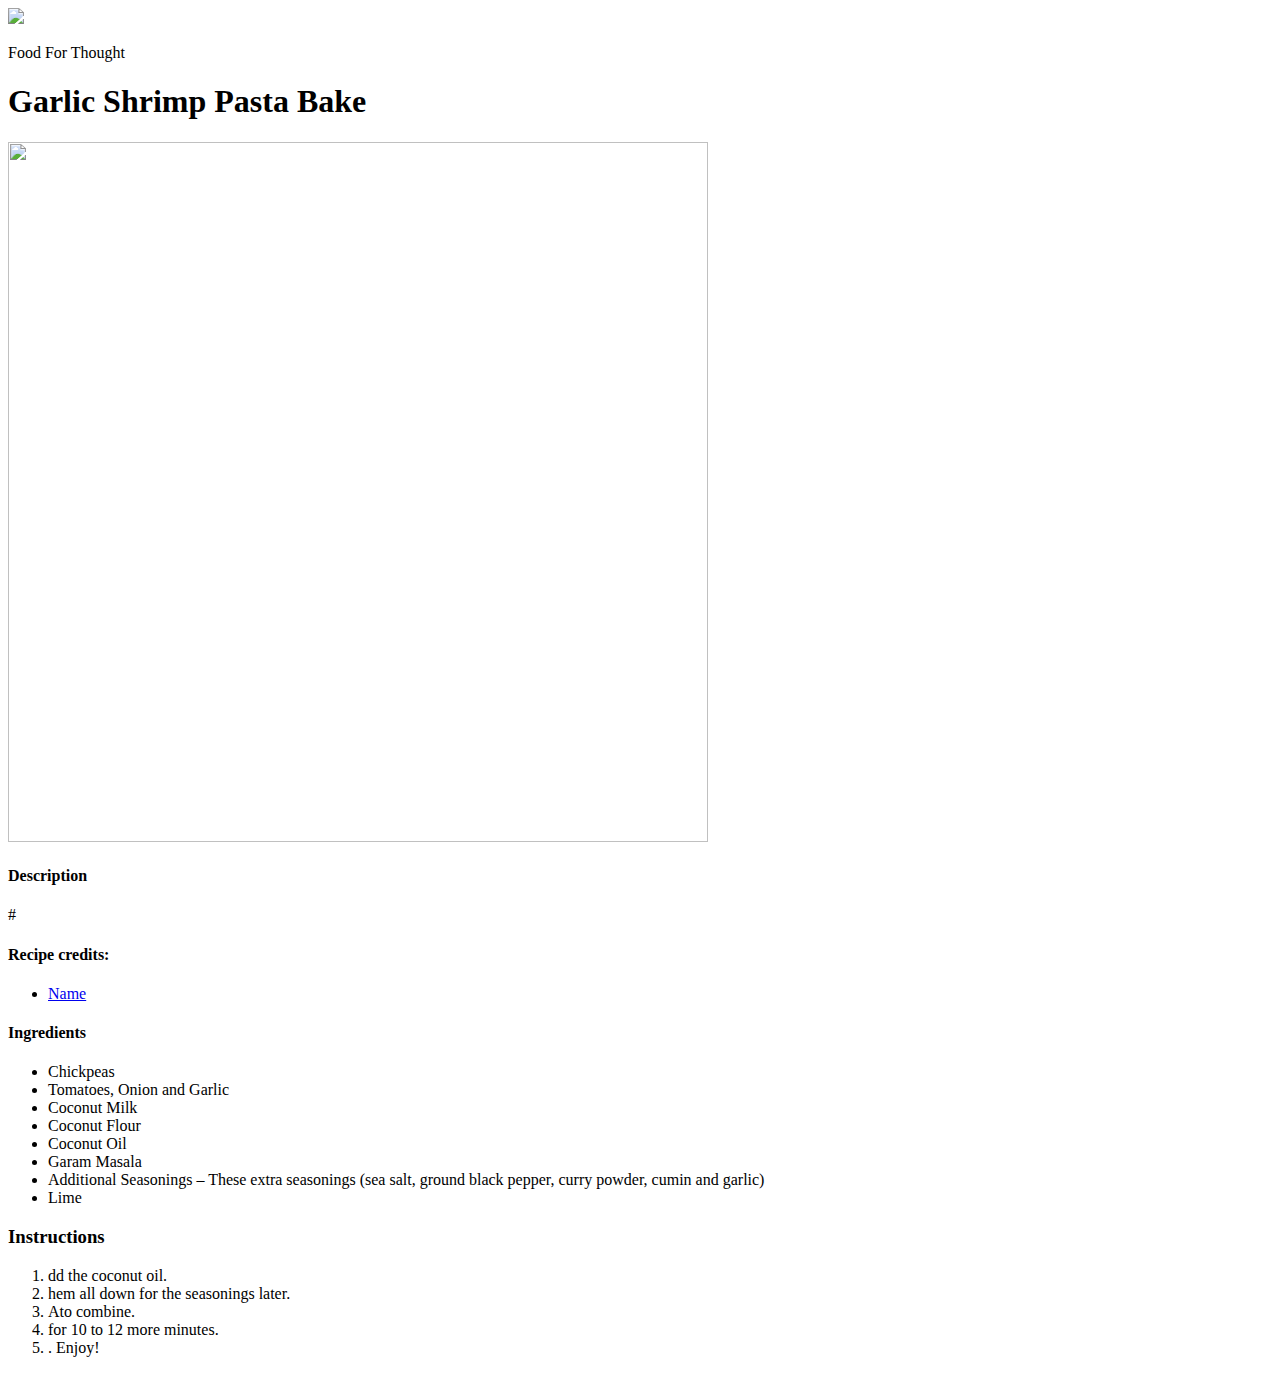
==== recipes/garlic_shrimp_pasta.html @ 128094f4 "set up the project & main page" ====
<!DOCTYPE html>
<html lang="en">
  <head>
    <meta charset="UTF-8">
    <title>Shrimp Pasta</title>
    <link rel="stylesheet" href="styles.css"/>
  </head>

  <body>
    <nav>
      <a href="index.html"><img id="logo" class="center" src="#"></a>
      <p>Food For Thought</p>
    </nav>
    <h1 class="recipes-heading">Garlic Shrimp Pasta Bake</h1>
    <img src="#" height=700 width=700>
    <div class="description">
      <h4>Description</h4>
      <p>#</p>
      <h4>Recipe credits:</h4>
      <ul>
        <li><a href="#">Name</a></li>
      </ul>
      <div class="left">
        <div class="ingredients-container">
          <h4>Ingredients</h4>
            <ul>
              <li>Chickpeas </li>
              <li>Tomatoes, Onion and Garlic </li>
              <li>Coconut Milk </li>
              <li>Coconut Flour</li>
              <li>Coconut Oil </li>
              <li>Garam Masala</li>
              <li>Additional Seasonings – These extra seasonings (sea salt, ground black pepper, curry powder, cumin and garlic) </li>
              <li>Lime</li>
            </ul>
        </div>
      </div>
      <div class="right">
        <div class="steps-container">
          <h3>Instructions</h3>
            <ol>
              <li>dd the coconut oil.</li>
              <li> hem all down for the seasonings later.</li>
              <li>Ato combine.</li>
              <li>  for 10 to 12 more minutes.</li>
              <li>. Enjoy!</li>
            </ol>
        </div>
      </div>
    </div>
  </body>
</html>
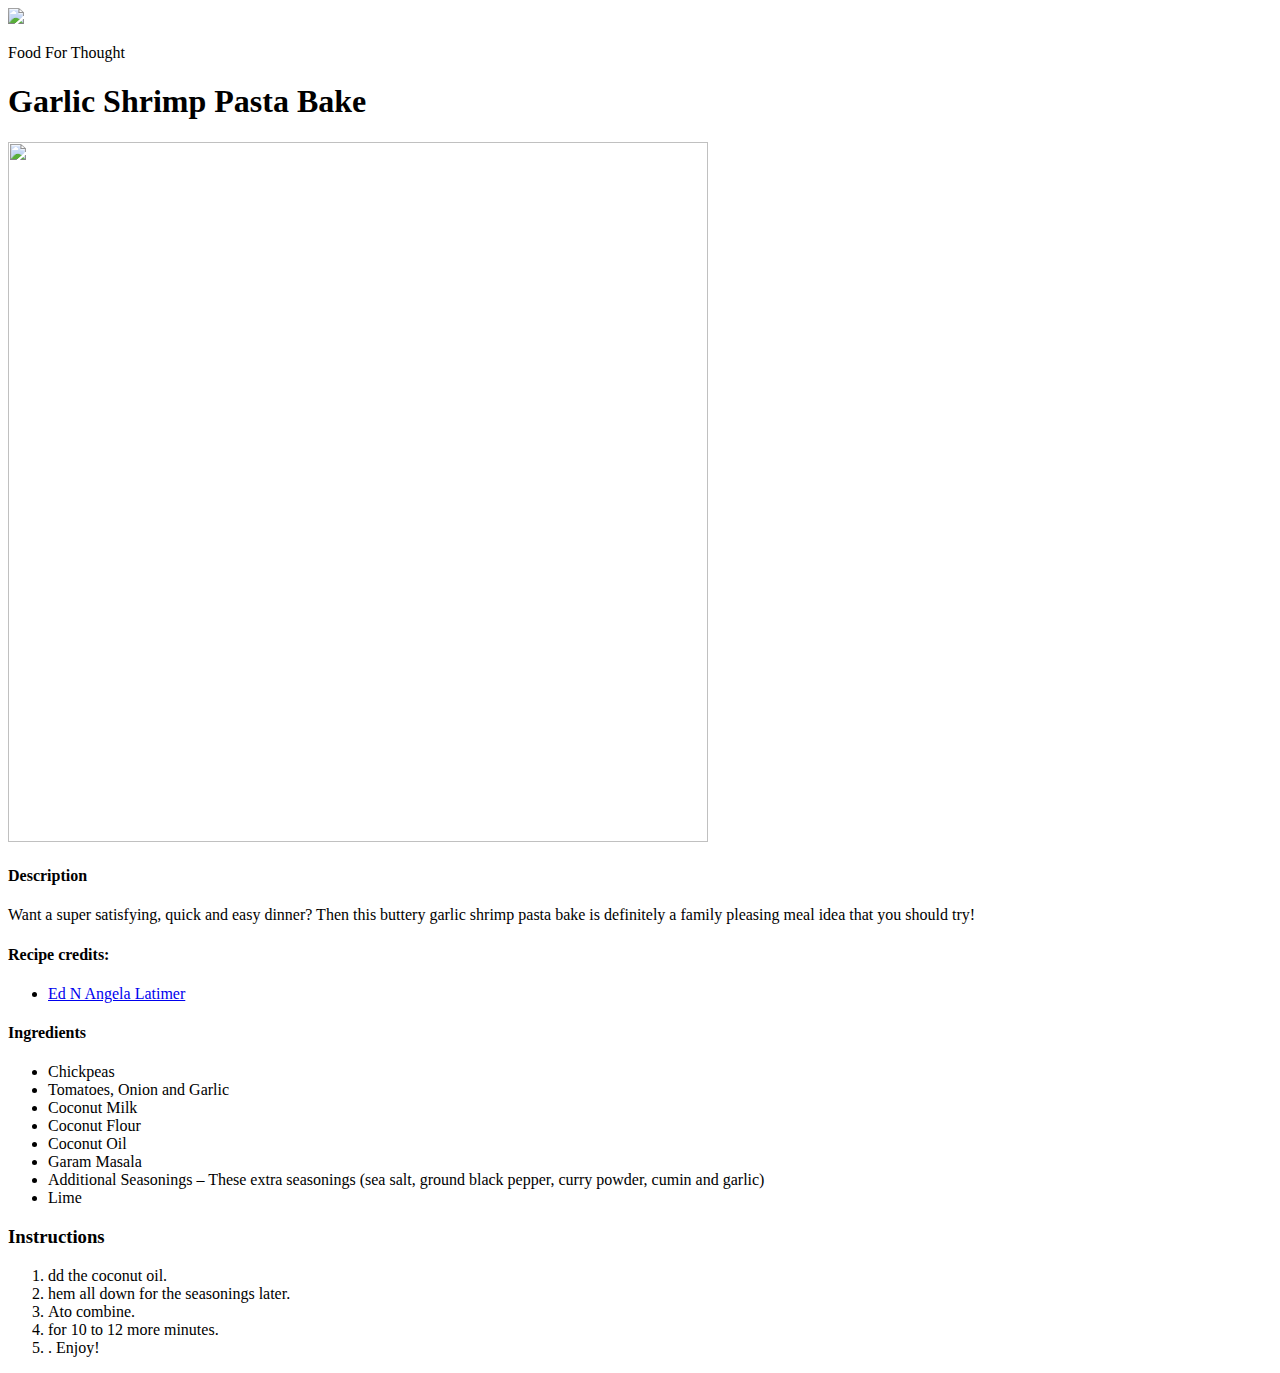
==== commit fb50cc58: "added images to image file" ====
--- a/recipes/garlic_shrimp_pasta.html
+++ b/recipes/garlic_shrimp_pasta.html
@@ -15,10 +15,10 @@
     <img src="#" height=700 width=700>
     <div class="description">
       <h4>Description</h4>
-      <p>#</p>
+      <p>Want a super satisfying, quick and easy dinner? Then this buttery garlic shrimp pasta bake is definitely a family pleasing meal idea that you should try!</p>
       <h4>Recipe credits:</h4>
       <ul>
-        <li><a href="#">Name</a></li>
+        <li><a href="https://www.allrecipes.com/recipe/263394/garlic-shrimp-pasta-bake/">Ed N Angela Latimer</a></li>
       </ul>
       <div class="left">
         <div class="ingredients-container">
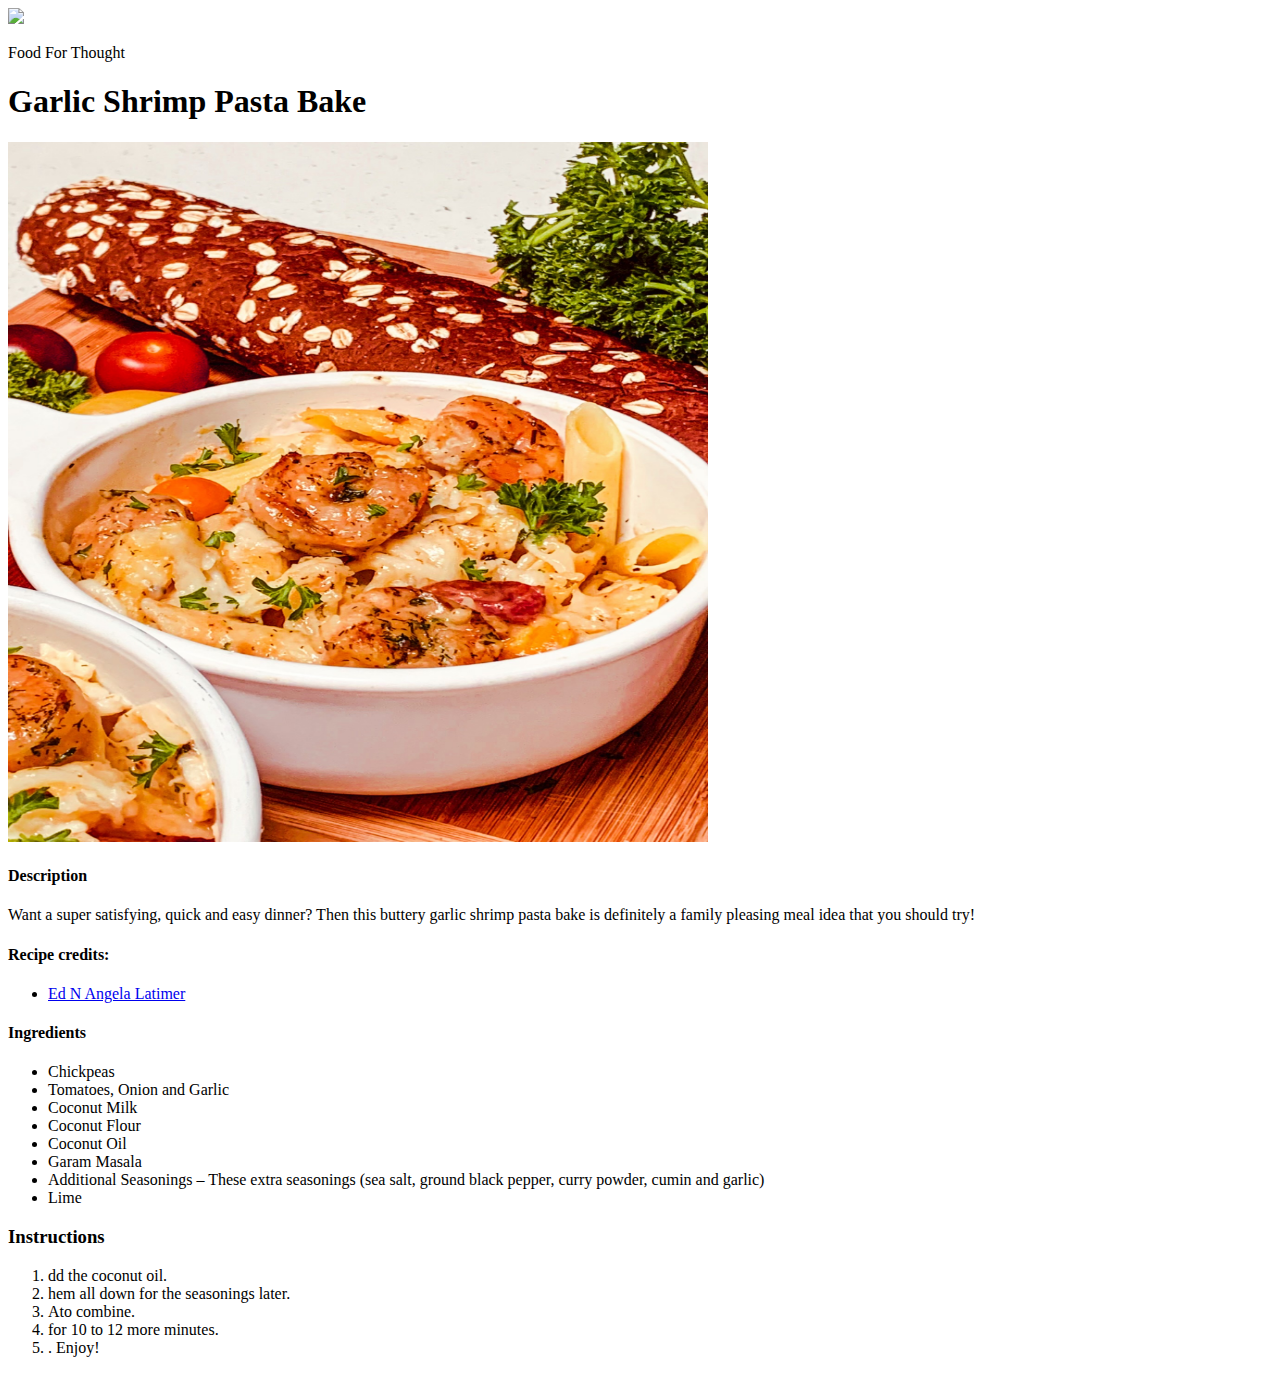
==== commit 7c10e3fe: "linked to pages to home page" ====
--- a/recipes/garlic_shrimp_pasta.html
+++ b/recipes/garlic_shrimp_pasta.html
@@ -12,7 +12,7 @@
       <p>Food For Thought</p>
     </nav>
     <h1 class="recipes-heading">Garlic Shrimp Pasta Bake</h1>
-    <img src="#" height=700 width=700>
+    <img src="../images/pasta.jpeg" height=700 width=700>
     <div class="description">
       <h4>Description</h4>
       <p>Want a super satisfying, quick and easy dinner? Then this buttery garlic shrimp pasta bake is definitely a family pleasing meal idea that you should try!</p>
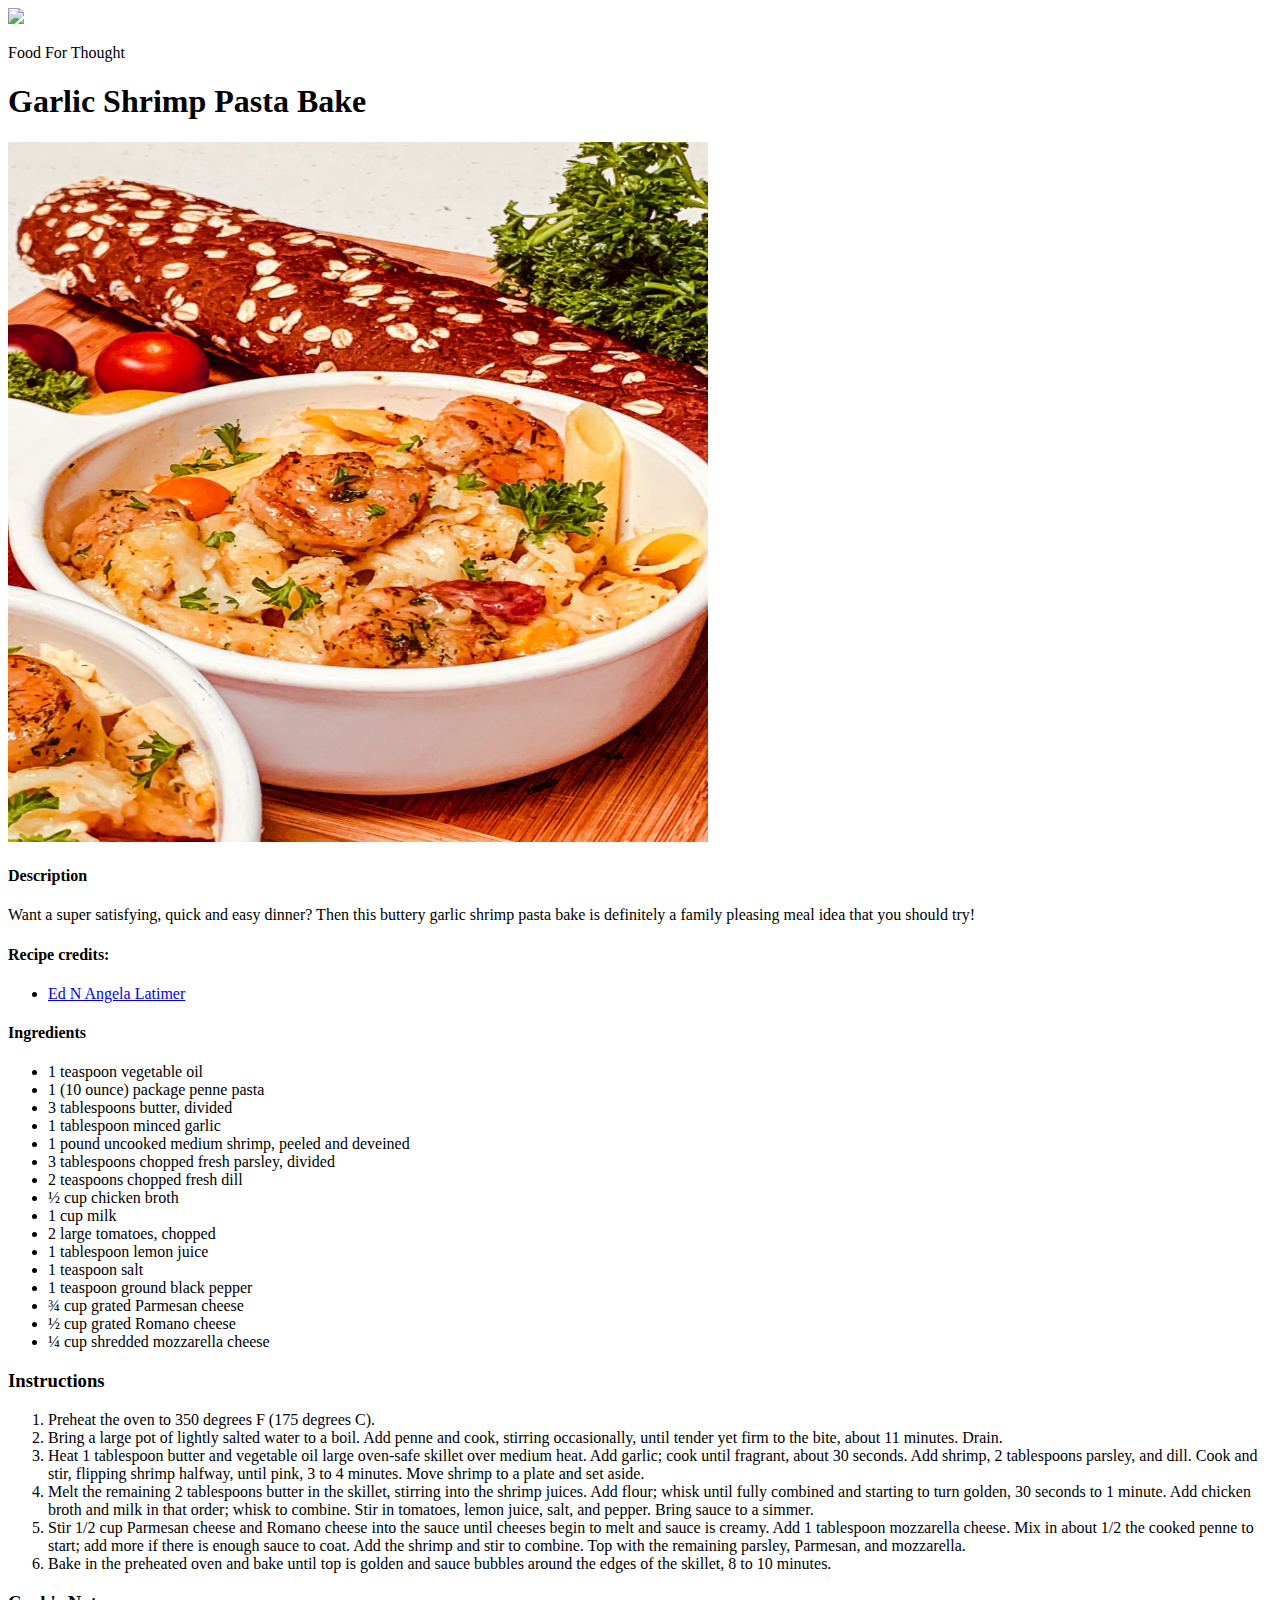
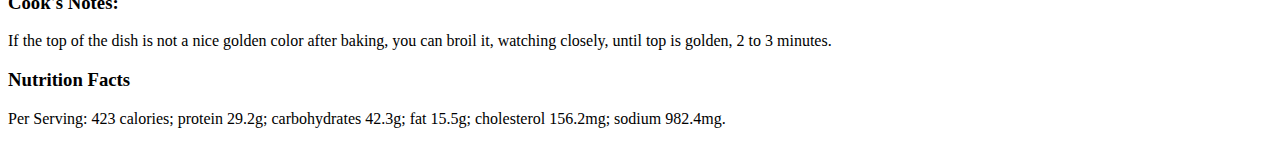
==== commit a3f33724: "added details/info to pages such as description" ====
--- a/recipes/garlic_shrimp_pasta.html
+++ b/recipes/garlic_shrimp_pasta.html
@@ -3,14 +3,14 @@
   <head>
     <meta charset="UTF-8">
     <title>Shrimp Pasta</title>
-    <link rel="stylesheet" href="styles.css"/>
+    <link rel="stylesheet" href="../styles.css"/>
   </head>
 
   <body>
-    <nav>
-      <a href="index.html"><img id="logo" class="center" src="#"></a>
+     <div class="nav">
+      <a href="../index.html"><img id="logo" class="center" src="#"></a>
       <p>Food For Thought</p>
-    </nav>
+    </div>
     <h1 class="recipes-heading">Garlic Shrimp Pasta Bake</h1>
     <img src="../images/pasta.jpeg" height=700 width=700>
     <div class="description">
@@ -24,14 +24,22 @@
         <div class="ingredients-container">
           <h4>Ingredients</h4>
             <ul>
-              <li>Chickpeas </li>
-              <li>Tomatoes, Onion and Garlic </li>
-              <li>Coconut Milk </li>
-              <li>Coconut Flour</li>
-              <li>Coconut Oil </li>
-              <li>Garam Masala</li>
-              <li>Additional Seasonings – These extra seasonings (sea salt, ground black pepper, curry powder, cumin and garlic) </li>
-              <li>Lime</li>
+              <li>1 teaspoon vegetable oil </li>
+              <li>1 (10 ounce) package penne pasta </li>
+              <li>3 tablespoons butter, divided</li>
+              <li>1 tablespoon minced garlic</li>
+              <li>1 pound uncooked medium shrimp, peeled and deveined </li>
+              <li>3 tablespoons chopped fresh parsley, divided</li>
+              <li>2 teaspoons chopped fresh dill</li>
+              <li>½ cup chicken broth</li>
+              <li>1 cup milk</li>
+              <li>2 large tomatoes, chopped</li>
+              <li>1 tablespoon lemon juice</li>
+              <li>1 teaspoon salt</li>
+              <li>1 teaspoon ground black pepper</li>
+              <li>¾ cup grated Parmesan cheese</li>
+              <li>½ cup grated Romano cheese</li>
+              <li>¼ cup shredded mozzarella cheese</li>
             </ul>
         </div>
       </div>
@@ -39,14 +47,24 @@
         <div class="steps-container">
           <h3>Instructions</h3>
             <ol>
-              <li>dd the coconut oil.</li>
-              <li> hem all down for the seasonings later.</li>
-              <li>Ato combine.</li>
-              <li>  for 10 to 12 more minutes.</li>
-              <li>. Enjoy!</li>
+              <li>Preheat the oven to 350 degrees F (175 degrees C).</li>
+              <li>Bring a large pot of lightly salted water to a boil. Add penne and cook, stirring occasionally, until tender yet firm to the bite, about 11 minutes. Drain.</li>
+              <li>Heat 1 tablespoon butter and vegetable oil large oven-safe skillet over medium heat. Add garlic; cook until fragrant, about 30 seconds. Add shrimp, 2 tablespoons parsley, and dill. Cook and stir, flipping shrimp halfway, until pink, 3 to 4 minutes. Move shrimp to a plate and set aside.</li>
+              <li>Melt the remaining 2 tablespoons butter in the skillet, stirring into the shrimp juices. Add flour; whisk until fully combined and starting to turn golden, 30 seconds to 1 minute. Add chicken broth and milk in that order; whisk to combine. Stir in tomatoes, lemon juice, salt, and pepper. Bring sauce to a simmer.</li>
+              <li>Stir 1/2 cup Parmesan cheese and Romano cheese into the sauce until cheeses begin to melt and sauce is creamy. Add 1 tablespoon mozzarella cheese. Mix in about 1/2 the cooked penne to start; add more if there is enough sauce to coat. Add the shrimp and stir to combine. Top with the remaining parsley, Parmesan, and mozzarella.</li>
+              <li>Bake in the preheated oven and bake until top is golden and sauce bubbles around the edges of the skillet, 8 to 10 minutes.</li>
             </ol>
         </div>
       </div>
+    <div class="note">
+      <h3>Cook's Notes:</h3>
+      <p>If the top of the dish is not a nice golden color after baking, you can broil it, watching closely, until top is golden, 2 to 3 minutes.</p>
+      
+    </div>
+    <div class="Nutrition">
+      <h3>Nutrition Facts</h3>
+      <p><bold>Per Serving:</bold> 423 calories; protein 29.2g; carbohydrates 42.3g; fat 15.5g; cholesterol 156.2mg; sodium 982.4mg.</p>
+    </div>
     </div>
   </body>
 </html>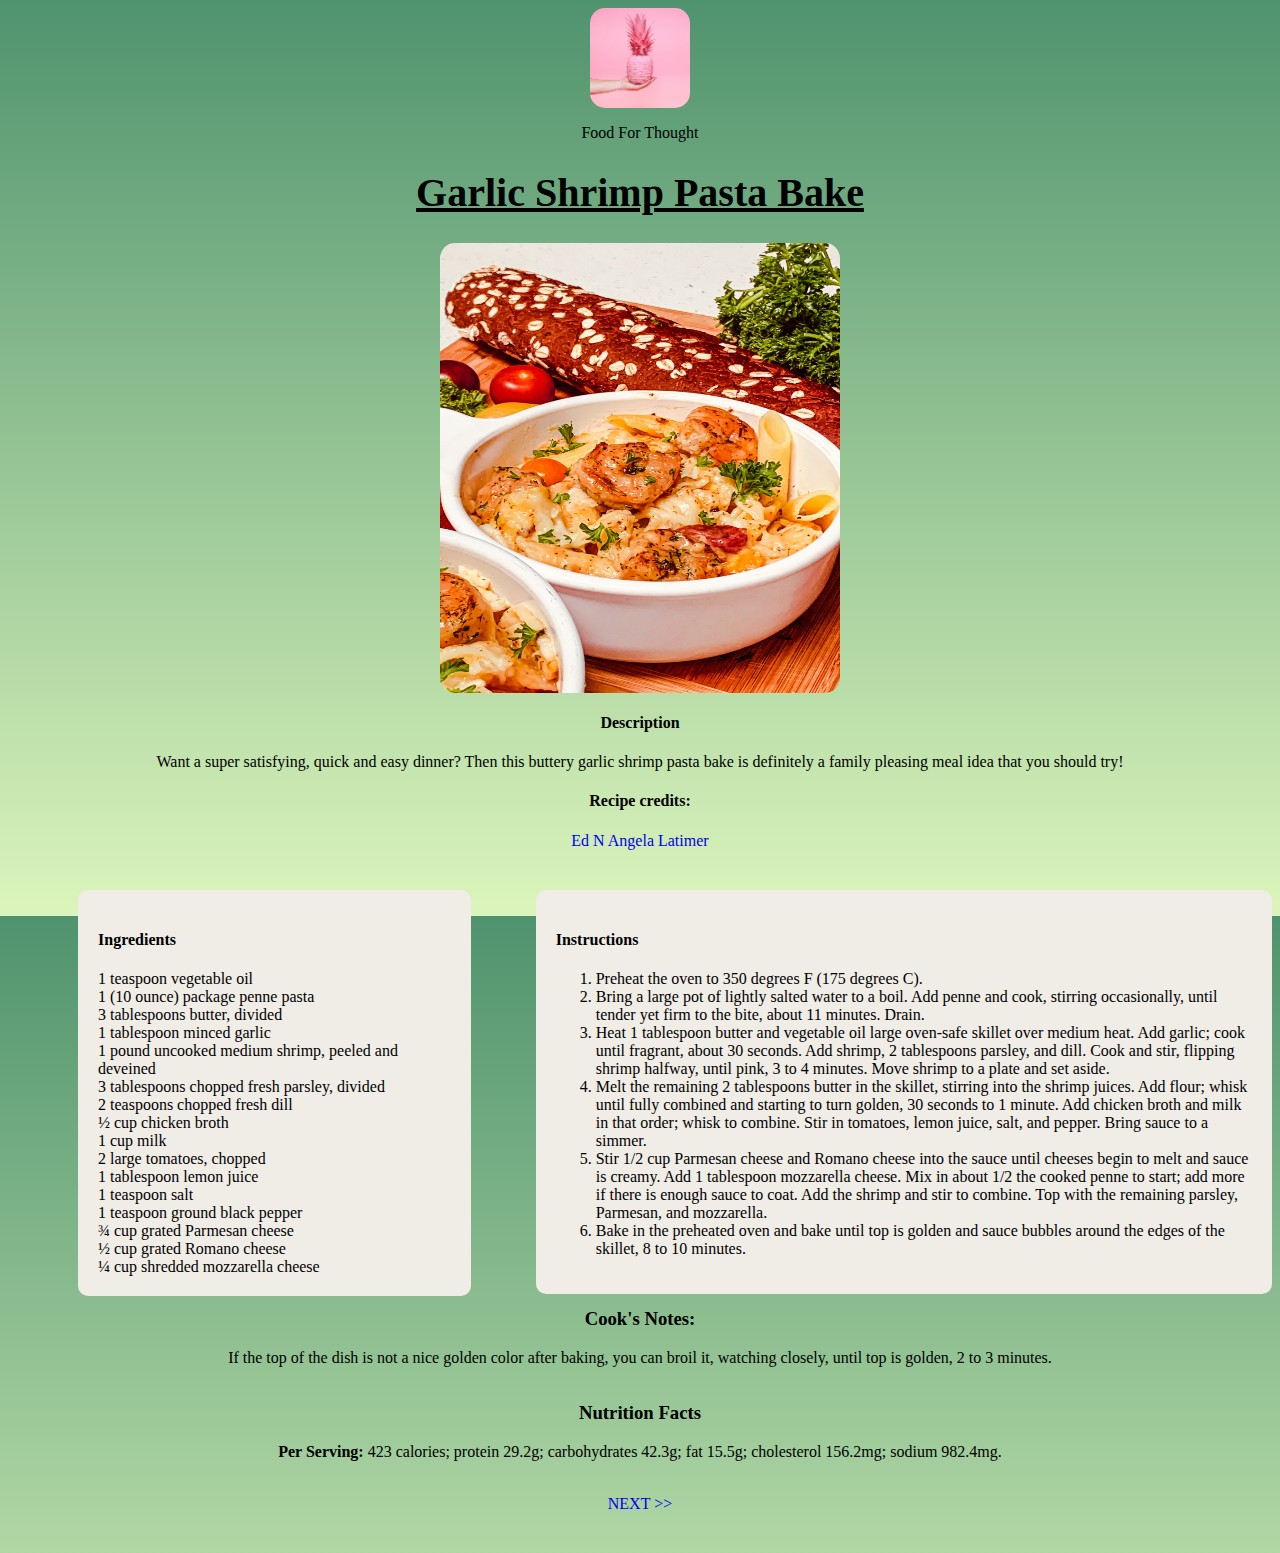
==== commit 6151c9bc: "styled the rest of the pages" ====
--- a/recipes/garlic_shrimp_pasta.html
+++ b/recipes/garlic_shrimp_pasta.html
@@ -7,64 +7,87 @@
   </head>
 
   <body>
-     <div class="nav">
-      <a href="../index.html"><img id="logo" class="center" src="#"></a>
+    <div class="nav">
+      <a href="../index.html"><img id="logo" class="center" src="../images/logo1.jpg"></a>
       <p>Food For Thought</p>
     </div>
-    <h1 class="recipes-heading">Garlic Shrimp Pasta Bake</h1>
-    <img src="../images/pasta.jpeg" height=700 width=700>
-    <div class="description">
-      <h4>Description</h4>
-      <p>Want a super satisfying, quick and easy dinner? Then this buttery garlic shrimp pasta bake is definitely a family pleasing meal idea that you should try!</p>
-      <h4>Recipe credits:</h4>
-      <ul>
-        <li><a href="https://www.allrecipes.com/recipe/263394/garlic-shrimp-pasta-bake/">Ed N Angela Latimer</a></li>
-      </ul>
-      <div class="left">
+    
+      <h1 class="recipes-heading">Garlic Shrimp Pasta Bake</h1>
+      <div class="recipes-img">
+        <img src="../images/pasta.jpeg">
+      </div>
+      <div class="description">
+        <h4>Description</h4>
+        <p>Want a super satisfying, quick and easy dinner? Then this buttery garlic shrimp pasta bake is definitely a
+          family pleasing meal idea that you should try!</p>
+        <h4>Recipe credits:</h4>
+        <ul>
+          <li><a href="https://www.allrecipes.com/recipe/263394/garlic-shrimp-pasta-bake/">Ed N Angela Latimer</a></li>
+        </ul>
+      </div>
+      <div class="left-right-container">
+       <div class="left">
         <div class="ingredients-container">
           <h4>Ingredients</h4>
-            <ul>
-              <li>1 teaspoon vegetable oil </li>
-              <li>1 (10 ounce) package penne pasta </li>
-              <li>3 tablespoons butter, divided</li>
-              <li>1 tablespoon minced garlic</li>
-              <li>1 pound uncooked medium shrimp, peeled and deveined </li>
-              <li>3 tablespoons chopped fresh parsley, divided</li>
-              <li>2 teaspoons chopped fresh dill</li>
-              <li>½ cup chicken broth</li>
-              <li>1 cup milk</li>
-              <li>2 large tomatoes, chopped</li>
-              <li>1 tablespoon lemon juice</li>
-              <li>1 teaspoon salt</li>
-              <li>1 teaspoon ground black pepper</li>
-              <li>¾ cup grated Parmesan cheese</li>
-              <li>½ cup grated Romano cheese</li>
-              <li>¼ cup shredded mozzarella cheese</li>
-            </ul>
+          <ul>
+            <li>1 teaspoon vegetable oil </li>
+            <li>1 (10 ounce) package penne pasta </li>
+            <li>3 tablespoons butter, divided</li>
+            <li>1 tablespoon minced garlic</li>
+            <li>1 pound uncooked medium shrimp, peeled and deveined </li>
+            <li>3 tablespoons chopped fresh parsley, divided</li>
+            <li>2 teaspoons chopped fresh dill</li>
+            <li>½ cup chicken broth</li>
+            <li>1 cup milk</li>
+            <li>2 large tomatoes, chopped</li>
+            <li>1 tablespoon lemon juice</li>
+            <li>1 teaspoon salt</li>
+            <li>1 teaspoon ground black pepper</li>
+            <li>¾ cup grated Parmesan cheese</li>
+            <li>½ cup grated Romano cheese</li>
+            <li>¼ cup shredded mozzarella cheese</li>
+          </ul>
         </div>
       </div>
       <div class="right">
-        <div class="steps-container">
-          <h3>Instructions</h3>
-            <ol>
-              <li>Preheat the oven to 350 degrees F (175 degrees C).</li>
-              <li>Bring a large pot of lightly salted water to a boil. Add penne and cook, stirring occasionally, until tender yet firm to the bite, about 11 minutes. Drain.</li>
-              <li>Heat 1 tablespoon butter and vegetable oil large oven-safe skillet over medium heat. Add garlic; cook until fragrant, about 30 seconds. Add shrimp, 2 tablespoons parsley, and dill. Cook and stir, flipping shrimp halfway, until pink, 3 to 4 minutes. Move shrimp to a plate and set aside.</li>
-              <li>Melt the remaining 2 tablespoons butter in the skillet, stirring into the shrimp juices. Add flour; whisk until fully combined and starting to turn golden, 30 seconds to 1 minute. Add chicken broth and milk in that order; whisk to combine. Stir in tomatoes, lemon juice, salt, and pepper. Bring sauce to a simmer.</li>
-              <li>Stir 1/2 cup Parmesan cheese and Romano cheese into the sauce until cheeses begin to melt and sauce is creamy. Add 1 tablespoon mozzarella cheese. Mix in about 1/2 the cooked penne to start; add more if there is enough sauce to coat. Add the shrimp and stir to combine. Top with the remaining parsley, Parmesan, and mozzarella.</li>
-              <li>Bake in the preheated oven and bake until top is golden and sauce bubbles around the edges of the skillet, 8 to 10 minutes.</li>
-            </ol>
+        <div class="instructions-container">
+          <h4>Instructions</h4>
+          <ol>
+            <li>Preheat the oven to 350 degrees F (175 degrees C).</li>
+            <li>Bring a large pot of lightly salted water to a boil. Add penne and cook, stirring occasionally, until
+              tender yet firm to the bite, about 11 minutes. Drain.</li>
+            <li>Heat 1 tablespoon butter and vegetable oil large oven-safe skillet over medium heat. Add garlic; cook
+              until fragrant, about 30 seconds. Add shrimp, 2 tablespoons parsley, and dill. Cook and stir, flipping
+              shrimp halfway, until pink, 3 to 4 minutes. Move shrimp to a plate and set aside.</li>
+            <li>Melt the remaining 2 tablespoons butter in the skillet, stirring into the shrimp juices. Add flour;
+              whisk until fully combined and starting to turn golden, 30 seconds to 1 minute. Add chicken broth and milk
+              in that order; whisk to combine. Stir in tomatoes, lemon juice, salt, and pepper. Bring sauce to a simmer.
+            </li>
+            <li>Stir 1/2 cup Parmesan cheese and Romano cheese into the sauce until cheeses begin to melt and sauce is
+              creamy. Add 1 tablespoon mozzarella cheese. Mix in about 1/2 the cooked penne to start; add more if there
+              is enough sauce to coat. Add the shrimp and stir to combine. Top with the remaining parsley, Parmesan, and
+              mozzarella.</li>
+            <li>Bake in the preheated oven and bake until top is golden and sauce bubbles around the edges of the
+              skillet, 8 to 10 minutes.</li>
+          </ol>
         </div>
       </div>
-    <div class="note">
-      <h3>Cook's Notes:</h3>
-      <p>If the top of the dish is not a nice golden color after baking, you can broil it, watching closely, until top is golden, 2 to 3 minutes.</p>
-      
-    </div>
-    <div class="Nutrition">
-      <h3>Nutrition Facts</h3>
-      <p><bold>Per Serving:</bold> 423 calories; protein 29.2g; carbohydrates 42.3g; fat 15.5g; cholesterol 156.2mg; sodium 982.4mg.</p>
-    </div>
-    </div>
+      </div>
+      <div class="notes-facts">
+      <div class="note">
+        <h3>Cook's Notes:</h3>
+        <p>If the top of the dish is not a nice golden color after baking, you can broil it, watching closely, until top
+          is golden, 2 to 3 minutes.</p>
+      </div>
+      <div class="Nutrition">
+        <h3>Nutrition Facts</h3>
+        <p>
+          <b>Per Serving:</b> 423 calories; protein 29.2g; carbohydrates 42.3g; fat 15.5g; cholesterol 156.2mg;
+          sodium 982.4mg.
+        </p>
+      </br>
+        <a href="../recipes/moscow_mule_cocktail.html">NEXT >> </a>
+      </div>
+      </div>
   </body>
 </html>--- a/styles.css
+++ b/styles.css
@@ -0,0 +1,145 @@
+/* css for home page */
+body {
+    background: linear-gradient(180deg, #4f936e, #dcf5bc);
+    height: 100vh;
+}
+
+.nav{
+    display:block;
+    flex-direction: row; 
+    justify-content: center;
+}
+
+.nav p {
+    text-align: center;
+}
+
+#logo{
+    width: 100px;
+    height:100px;
+    margin-left: auto;
+    margin-right: auto;
+    display: block;
+}
+
+
+.heading {
+    text-align:center;
+    font-size: 62px; 
+    font-family: 'Amatic SC', cursive;
+    font-weight: bold;
+    text-decoration: underline;
+}
+
+.container{
+ display:flex;
+ flex-direction: row;
+ justify-content: center;
+ font-size: 20px;
+ gap:20px;
+}
+
+a{
+    text-decoration:none;
+}
+
+.food{
+    display: flex;
+    flex-direction: column;
+    gap:10px;
+    align-items:center;
+    width:400px;
+    text-align: center;
+}
+
+div img{
+    width:400px;
+    height:450px;
+    border-radius: 15px;
+}
+
+.food img:hover{
+    transform: scale(1.05);
+    transition: all ease ;
+    border-radius: 15px;
+    box-shadow: 0 0 5px rgb(136, 219, 140);
+}
+
+/* css for recipe pages */
+
+.recipes-heading{
+    text-align:center;
+    font-size: 40px; 
+    font-family: 'Amatic SC', cursive;
+    font-weight: bold;
+    text-decoration: underline;
+}
+
+.recipes-img{
+    display:flex;
+    justify-content: center;
+}
+
+.description{
+    display:flex;
+    flex-direction: column;
+    justify-content: center;
+    text-align: center;
+    padding-bottom: 40px;
+}
+
+.description p,ul{
+    margin:0em;
+}
+
+ul{
+    list-style-type: none;
+    padding:0;  
+}
+
+.left-right-container{
+    gap:40px;
+    display: flex;
+}
+
+.left{
+    display: flex;
+    flex-direction: column;
+    gap:20px;
+    padding-left:70px;
+    padding-top: 20xp;
+    width:400px;
+    height: 400px;
+}
+
+.ingredients-container{
+    border-radius: 10px;
+    background-color: rgb(240, 236, 230);
+    padding:20px;
+    flex-grow: 3;
+}
+
+.right{
+    display: flex;
+    flex-direction: column;
+    gap:10px;
+    padding-left:25px;
+    padding-top: 20xp;
+    width:750px;
+    height: 400px;
+}
+
+.instructions-container{
+    border-radius: 10px;
+    background-color: rgb(240, 236, 230);
+    padding:20px;
+    height: 400px;
+}
+
+.notes-facts{
+     display:flex;
+    flex-direction: column;
+    justify-content: center;
+    text-align: center;
+    padding-bottom: 40px;
+}